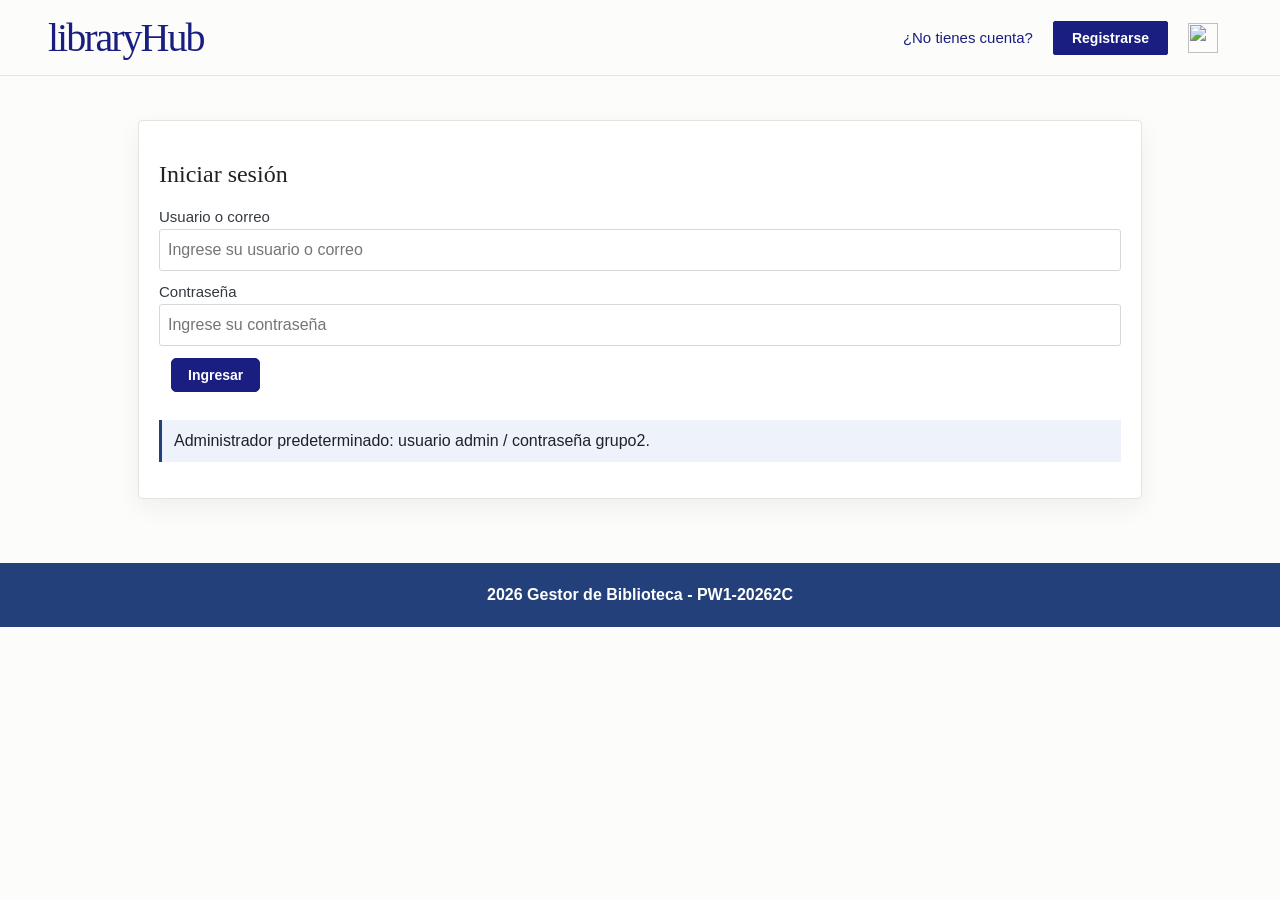
==== admin.html @ ed18c7e0 "Inclusión de JS" ====
<!DOCTYPE html>
<html lang="es">
<head>
  <meta charset="utf-8">
  <meta name="viewport" content="width=device-width, initial-scale=1">
  <title>Panel de administración - libraryHub</title>
  <link rel="stylesheet" href="css/estilos.css">
</head>
<body class="pagina-seccion">
  <header>
    <a class="logo" href="index.html">libraryHub</a>
    <div class="selector">
      <a class="activo" href="admin.html">Administrador</a><a href="catalogo.html">Usuario</a>
    </div>
    <button class="boton boton-claro boton-tema" type="button" title="Cambiar tema" aria-label="Cambiar tema">
    <img src="img/iconoTema.png" alt="">
    </button>
    <a href="index.html" data-logout>Salir</a>
  </header>

  <main>
    <h1>Panel de administración</h1>
    <p>Cargá nuevos libros y revisá el catálogo.</p>

    <section class="caja">
      <h2>Nuevo libro</h2>
      <form id="form-libro">
        <label for="titulo">Título</label>
        <input type="text" id="titulo" required>
        <label for="autor">Autor</label>
        <input type="text" id="autor" required>
        <label for="genero">Género</label>
        <select id="genero">
          <option>Novela</option>
          <option>Cuentos</option>
          <option>Ensayo</option>
          <option>Poesía</option>
        </select>
        <label for="isbn">ISBN</label>
        <input type="text" id="isbn" required>
        <label for="ejemplares">Ejemplares</label>
        <input type="number" id="ejemplares" min="1" value="1" required>
        <label for="portada">Portada</label>
        <input type="file" id="portada" accept="image/*">
        <label for="sinopsis">Sinopsis</label>
        <textarea id="sinopsis" rows="3"></textarea>
        <button class="boton" type="submit">Guardar libro</button>
      </form>
    </section>

    <h2>Libros cargados</h2>
    <section class="caja tabla">
      <table>
        <tr>
          <th>Título</th>
          <th>Autor</th>
          <th>Género</th>
          <th>Ejemplares</th>
        </tr>
        <tr>
          <td>Rayuela</td>
          <td>Julio Cortázar</td>
          <td>Novela</td>
          <td>3</td>
        </tr>
        <tr>
          <td>El Aleph</td>
          <td>Jorge L. Borges</td>
          <td>Cuentos</td>
          <td>2</td>
        </tr>
        <tr>
          <td>Ficciones</td>
          <td>Jorge L. Borges</td>
          <td>Cuentos</td>
          <td>0</td>
        </tr>
        <tr>
          <td>El túnel</td>
          <td>Ernesto Sabato</td>
          <td>Novela</td>
          <td>1</td>
        </tr>
      </table>
    </section>
  </main>
  <footer id="footer-principal">
      <div class="logo-letra">
        <a href="#inicio" class="logo">L</a>
      </div>
      <div>
        <h4>Acerca de Nosotros</h4>
        <p>LibraryHub es una plataforma de gestión de bibliotecas pensada para facilitar el acceso a los libros. Permite explorar el catálogo, guardar favoritos y solicitar préstamos de forma simple y ordenada.</p>
      </div>
      <div>
         <h4>Contactanos</h4>
         <p>Email: contacto@libraryhub.com</p>
        <p>Email: soportelibraryhub@gmail.com</p>
      </div>
      <a id="Contácto"> </a>
      <div>
         <h4>Redes Sociales</h4>
         <ul>
            <li><a href="https://www.unlam.edu.ar/"><i class="fa-brands fa-facebook"></i> Facebook</a></li>
            <li><a href="https://www.unlam.edu.ar/"><i class="fa-brands fa-instagram"></i> Instagram</a></li>
            <li><a href="https://www.unlam.edu.ar/"><i class="fa-brands fa-twitter"></i> Twitter</a></li>
         </ul>
      </div>
   </footer>
  <script src="js/funciones/estado.js" defer></script>
  <script src="js/funciones/catalogo.js" defer></script>
  <script src="js/funciones/administracion.js" defer></script>
  <script src="js/funciones/cuenta.js" defer></script>
  <script src="js/funciones/acciones.js" defer></script>
  <script src="js/app.js" defer></script>
</body>
</html>
---- css/estilos.css ----
/* 
   ESTILOS GENERALES
    */

* {
  box-sizing: border-box;
}

/*html {
  scroll-behavior: smooth;
}*/

body {
  margin: 0;
  padding: 0;
  font-family: Arial, sans-serif;
}

/* 
   NAVEGACIÓN PRINCIPAL - PORTADA
    */

.navegacion {
  position: relative;
  display: flex;
  align-items: center;
  gap: 30px;
  padding: 10px 48px;
  background-color: #fcfcfa;
}

.navegacion a {
  text-decoration: none;
  color: rgb(26, 30, 129);
  margin-left: 20px;
}

.logo {
  font-family: Georgia, serif;
  font-size: 48px;
  letter-spacing: -3px;
  margin: 0;
  transition: transform 0.5s ease;
}

.logo:hover {
  transform: scale(0.85);
  transition: transform 0.5s ease;
  font-size: 48px;
}

.nav-enlaces {
  display: flex;
  align-items: center;
  gap: 12px;
  font-size: 15px;
  transition: transform 0.3s ease;
}

.nav-nosotros:hover,
.nav-contacto:hover,
.nav-soporte:hover {
  min-width: 0;
  transform: translateY(-4px);
  transition: transform 0.3s ease;
}

.nav-acciones {
  display: flex;
  align-items: center;
  gap: 0;
  margin-left: auto;
  transition: transform 0.3s ease;
}

/* 
   BOTONES
    */

.boton {
  display: inline-block;
  padding: 8px 24px;
  border: 1px solid rgb(26, 30, 129);
  border-radius: 5px;
  background-color: rgb(26, 30, 129);
  color: white;
  font-size: 14px;
  font-weight: bold;
  text-align: center;
  text-decoration: none;
  cursor: pointer;
}

.boton-claro {
  background-color: white;
  color: rgb(26, 30, 129);
}

.boton-login:hover {
  transform: scale(0.95);
  transition: transform 0.5s ease;
  font-size: 14px;
  box-shadow: 0 6px 10px rgb(54, 44, 44);
}
.navegacion .boton-login {
  background-color: transparent;
  color: rgb(26, 30, 129);
  border: 1px solid rgb(26, 30, 129);
}

.navegacion .boton-registro {
  background-color: rgb(26, 30, 129);
  color: white;
}

.navegacion .boton-registro:hover {
  transform: scale(0.95);
  transition: transform 0.4s ease;
  font-size: 14px;
  box-shadow: 0 6px 10px rgb(54, 44, 44);
}

.boton-tema {
  margin-right: 1em;
  border: none;
  background: none;
  padding: 0;
}

.boton-tema img {
  width: 30px;
  height: 30px;
  display: block;
}

header .boton {
  margin-top: 0;
}

/* 
   PORTADA PRINCIPAL
    */

.portada-principal {
  position: relative;
  display: flex;
  align-items: center;
  min-height: 500px;
  padding: 60px 48px;
  overflow: hidden;
}

.portada-imagen {
  position: absolute;
  inset: 0;
  width: 100%;
  height: 100%;
  object-fit: cover;
  z-index: 0;
}

.portada-principal::before {
  content: "";
  position: absolute;
  inset: 0;
  background: linear-gradient(
    to right,
    rgba(10, 20, 30, 0.85),
    rgba(10, 20, 30, 0.15)
  );
  z-index: 1;
  pointer-events: none;
}

.portada-contenido {
  position: relative;
  z-index: 2;
  max-width: 600px;
  text-align: left;
}

.portada-contenido h1 {
  margin: 0 0 24px;
  color: white;
  font-family: Georgia, serif;
  font-size: clamp(44px, 6vw, 80px);
  font-weight: normal;
  line-height: 1.1;
}

.portada-contenido p {
  margin: 0 0 32px;
  color: white;
  font-family: Arial, sans-serif;
  font-size: 18px;
  line-height: 1.7;
}

.portada-acciones {
  display: flex;
  flex-wrap: wrap;
  gap: 12px;
}

.portada-acciones a {
  display: inline-block;
  padding: 15px 24px;
  background-color: white;
  color: #243e59;
  border-radius: 3px;
  font-family: Arial, sans-serif;
  font-weight: bold;
  text-decoration: none;
  transition: transform 0.5s ease;
}

.portada-acciones a:hover {
  transform: translateY(-2px);
  transition: transform 0.5s ease;
  box-shadow: 0 6px 10px rgb(0, 0, 0);
}

/* 
   PRESENTACIÓN
    */

.presentacion {
  display: grid;
  grid-template-columns: 1.2fr 1fr;
  align-items: start;
  gap: 70px;
  padding: 120px 48px;
  background-color: #fcfcfa;
  color: black;
}

.presentacion-titulo h2 {
  margin: 0;
  font-family: Georgia, serif;
  font-size: clamp(34px, 4vw, 52px);
  font-weight: normal;
  font-style: normal;
  line-height: 1.12;
  letter-spacing: -1.5px;
}

.presentacion-titulo h2 em {
  font-weight: normal;
}

.presentacion-texto {
  font-family: Arial, sans-serif;
  text-align: left;
}

.presentacion-intro {
  margin: 0;
  font-size: 20px;
  font-weight: normal;
  line-height: 1.6;
}

.presentacion-descripcion {
  margin: 0 0 14px;
  color: #65717c;
  font-size: 16px;
  font-weight: normal;
  line-height: 1.9;
}

.presentacion-enlace {
  display: inline-block;
  padding-bottom: 10px;
  border-bottom: 1px solid #243e59;
  color: #243e59;
  font-size: 14px;
  font-weight: bold;
  text-decoration: none;
  transition: transform 0.3s ease;
}

.presentacion-enlace:hover {
  transform: translateY(-6px);
  transition: transform 0.3s ease;
  text-shadow: 2px 4px 10px #747373;
}

/* 
   SECCIÓN DE LIBROS DE LA PORTADA
    */

.subtitulo-libros {
  padding: 60px 48px;
  background-color: #fcfcfa;
  color: black;
}

.subtitulo-libros h2 {
  margin: 0 0 32px;
  font-family: Georgia, serif;
  font-size: 30px;
  font-weight: normal;
}

.estante-libro {
  display: grid;
  grid-template-columns: repeat(3, minmax(0, 1fr));
  gap: 24px;
}

.libro {
  min-width: 0;
  transition: transform 0.3s ease;
}

.libro:hover {
  transform: translateY(-6px);
}

.libro img {
  display: block;
  width: 100%;
  height: 280px;
  object-fit: contain;
}

.libro p {
  margin: 0 30px 100px;
  color: #65717c;
  text-align: center;
}

/* 
   SECCIÓN DE REGISTRO
    */

.registro {
  background-color: rgb(26, 30, 129);
  padding: 50px;
  border-radius: 0;
  font-family: Georgia, serif;
  text-align: center;
}

.registro h1 {
  margin: 0;
  color: white;
  font-family: Georgia, serif;
  font-size: clamp(34px, 4vw, 52px);
  font-weight: normal;
  font-style: normal;
  line-height: 1.12;
  letter-spacing: -1.5px;
}

.registro p {
  color: white;
  font-size: 12px;
  font-family: Arial, sans-serif;
}

/* Botón de registro dentro de la sección de registro */
.registro .boton-registro {
  display: inline-block;
  background-color: white;
  color: black;
  font-family: Arial, sans-serif;
  text-decoration: none;
  padding: 4px 6px;
  border: none;
  border-radius: 3px;
  cursor: pointer;
  margin: 20px 5px;
}

.registro .boton-registro:hover {
  transform: scale(1.05);
  transition: transform 1s ease;
  font-size: 16px;
}

/* 
   BOTÓN VOLVER AL INICIO
    */

.boton-inicio {
  position: fixed;
  right: 20px;
  bottom: 24px;
  z-index: 1000;
  display: block;
  width: fit-content;
  padding: 10px;
  background-color: black;
  color: white;
  text-decoration: none;
  border-radius: 80px;
}

.boton-inicio:hover {
  background-color: #24407a;
  transform: scale(1.05);
  transition: transform 0.5s ease;
  font-size: 15px;
}

/* 
   PÁGINAS INTERNAS - HEADER
    */

body.pagina-seccion {
  min-height: 100vh;
  background-color: #fcfcfa;
  color: #202124;
}

body.pagina-seccion > header {
  display: flex;
  flex-wrap: wrap;
  align-items: center;
  gap: 12px 20px;
  min-height: 76px;
  padding: 10px 48px;
  background-color: #fcfcfa;
  border-bottom: 1px solid #e5e5e0;
}

body.pagina-seccion > header .logo {
  flex: 0 0 auto;
  margin-right: auto;
  color: rgb(26, 30, 129);
  font-family: Georgia, serif;
  font-size: 40px;
  font-weight: normal;
  letter-spacing: -2px;
  text-decoration: none;
}

body.pagina-seccion > header > a:not(.logo):not(.boton),
body.pagina-seccion > header nav a {
  color: rgb(26, 30, 129);
  font-size: 15px;
  text-decoration: none;
}

body.pagina-seccion > header > a:not(.logo):not(.boton):hover,
body.pagina-seccion > header nav a:hover {
  transform: translateY(-3px);
  transition: transform 0.3s ease;
}

body.pagina-seccion > header .selector {
  display: flex;
  align-items: center;
  gap: 8px;
}

body.pagina-seccion > header .selector a {
  padding: 8px 12px;
  border: 1px solid rgb(26, 30, 129);
  color: rgb(26, 30, 129);
  font-size: 14px;
  text-decoration: none;
}

body.pagina-seccion > header .selector a.activo {
  background-color: rgb(26, 30, 129);
  color: white;
}

/* 
   HEADER / BOTONES DE PÁGINAS INTERNAS
    */

body.pagina-seccion > header .boton,
body.pagina-seccion > header .nav-acciones .boton,
body.pagina-seccion > header > a[href="login.html"] {
  margin-top: 0;
  padding: 8px 18px;
  border: 1px solid rgb(26, 30, 129);
  border-radius: 2px;
  background-color: rgb(26, 30, 129);
  color: white;
  font-size: 14px;
  font-weight: bold;
  text-decoration: none;
}

body.pagina-seccion > header .boton-claro,
body.pagina-seccion > header > a[href="login.html"],
body.pagina-seccion > header .boton-login {
  background-color: transparent;
  color: rgb(26, 30, 129);
}

body.pagina-seccion > header .boton-tema {
  padding: 0;
  border: 0;
  background: none;
}

body.pagina-seccion > header .boton-tema img {
  display: block;
  width: 30px;
  height: 30px;
}

/* 
   CONTENIDO DE PÁGINAS INTERNAS
    */

body.pagina-seccion main {
  max-width: 1100px;
  margin: 0 auto;
  padding: 44px 48px;
}

body.pagina-seccion main > h1,
body.pagina-seccion main > h2,
body.pagina-seccion main section > h1,
body.pagina-seccion main section > h2 {
  color: #202124;
  font-family: Georgia, serif;
  font-weight: normal;
}

body.pagina-seccion main > h1 {
  font-size: clamp(32px, 4vw, 48px);
}

body.pagina-seccion main > p {
  color: #65717c;
  line-height: 1.7;
}

/* 
   CAJAS Y FORMULARIOS
    */

.caja {
  background-color: white;
  border: 1px solid #cccccc;
  border-radius: 8px;
  padding: 20px;
  margin-bottom: 20px;
}

.caja .boton {
  margin: 12px;
  padding: 8px 16px;
}

body.pagina-seccion .caja {
  border: 1px solid #e5e5e0;
  border-radius: 4px;
  background-color: white;
  box-shadow: 0 8px 24px rgba(32, 33, 36, 0.06);
}

.login {
  max-width: 400px;
  margin: 40px auto;
}

body.pagina-seccion .login {
  width: min(100% - 40px, 520px);
  max-width: 520px;
  margin: 44px auto;
  padding: 32px;
}

label {
  display: block;
  margin-top: 12px;
}

body.pagina-seccion label {
  color: #343a40;
  font-size: 15px;
}

input,
select,
textarea {
  width: 100%;
  box-sizing: border-box;
  padding: 8px;
  margin-top: 4px;
  border: 1px solid #aaaaaa;
}

body.pagina-seccion input,
body.pagina-seccion select,
body.pagina-seccion textarea {
  min-height: 42px;
  border: 1px solid #d5d7dc;
  border-radius: 3px;
  background-color: #fff;
  font: inherit;
}

/* 
   CATÁLOGO
    */

.items {
  display: flex;
  flex-wrap: wrap;
  gap: 16px;
  justify-content: center;
}

.selector-vista {
  display: flex;
  justify-content: flex-end;
  gap: 8px;
  margin: 16px 0;
}

.selector-vista .boton {
  margin: 0;
  padding: 8px 14px;
}

.catalogo-lista .items {
  flex-direction: column;
}

.catalogo-lista .tarjeta {
  display: grid;
  grid-template-columns: minmax(90px, 140px) minmax(0, 1fr);
  align-items: center;
  width: 100%;
}

.catalogo-lista .tarjeta > .portada {
  height: 100%;
  min-height: 120px;
}

.catalogo-lista .tarjeta > img.portada {
  width: 100%;
  height: 100%;
  min-height: 120px;
  object-fit: cover;
}

.catalogo-lista .tarjeta .datos > p:last-child {
  margin-bottom: 0;
}

.ayuda-credenciales {
  padding: 12px;
  border-left: 3px solid #24407a;
  background-color: #eef2fb;
}

body.oscuro .ayuda-credenciales {
  border-color: #8aa9e6;
  background-color: #252e3d;
  color: #eeeeee;
}

[hidden] {
  display: none !important;
}

.tarjeta {
  width: 220px;
  background-color: white;
  border: 1px solid #cccccc;
  border-radius: 8px;
}

.portada {
  height: 140px;
  line-height: 140px;
  text-align: center;
  font-size: 40px;
  color: white;
}

body.pagina-seccion .portada {
  border-radius: 2px;
}

.azul {
  background-color: #24407a;
}

.verde {
  background-color: #2f6b4f;
}

.violeta {
  background-color: #6b3f6e;
}

.dorado {
  background-color: #a8791f;
}

.datos {
  padding: 12px;
}

img.portada {
  width: 100%;
  height: auto;
  display: block;
}

.favorito {
  background: none;
  border: none;
  font-size: 24px;
  color: #888888;
  cursor: pointer;
}

.favorito.activo {
  color: #c2384a;
}

.estado {
  font-size: 13px;
  background-color: #dde5f5;
  padding: 2px 8px;
  border-radius: 10px;
}

/* 
   FAVORITOS Y FILAS
    */

#lista-favoritos .fila {
  display: flex;
  align-items: center;
  gap: 16px;
  padding: 12px 0;
  border-bottom: 1px solid #cccccc;
}

#lista-favoritos .fila:last-child {
  border-bottom: none;
}

#lista-favoritos .portada {
  flex: 0 0 70px;
  height: 70px;
  line-height: 70px;
  font-size: 28px;
}

#lista-favoritos .datos {
  flex: 1;
}

.fila {
  display: flex;
  flex-wrap: wrap;
  align-items: center;
  gap: 12px;
  padding: 10px 0;
  border-bottom: 1px solid #cccccc;
}

.fila .portada {
  width: 48px;
  height: 64px;
  line-height: 64px;
  font-size: 20px;
}

.fila .datos {
  flex: 1;
}

/* 
   TABLAS
    */

.tabla {
  overflow-x: auto;
}

table {
  width: 100%;
  border-collapse: collapse;
}

th,
td {
  text-align: left;
  padding: 8px;
  border-bottom: 1px solid #cccccc;
}

/* 
   FOOTER PRINCIPAL
    */

#footer-principal {
  position: relative;
  display: flex;
  flex-wrap: wrap;
  justify-content: space-around;
  align-items: center;
  gap: 20px;
  padding: 90px 20px 24px;
  background-color: #24407a;
  color: white;
}

#footer-principal div {
  width: 350px;
  padding: 0 15px;
  text-align: center;
}

#footer-principal .logo-letra {
  position: absolute;
  top: 12px;
  left: 20px;
  z-index: 1;
  width: auto;
  padding: 0;
  text-align: left;
  font-family: Georgia, serif;
}

.logo-letra:hover {
  transform: scale(1.2);
  transition: transform 0.5s ease;
  font-size: 14px;
}

.logo-letra a {
  color: inherit;
  text-decoration: none;
}

#footer-principal h4 {
  margin-bottom: 10px;
  font-family: Georgia, serif;
  font-size: 22px;
}

#footer-principal p {
  font-size: 16px;
}

#footer-principal img {
  width: 110px;
  height: 110px;
  margin-top: 10px;
  padding: 6px;
  border-radius: 6px;
  background-color: white;
}

#footer-principal ul {
  padding: 0;
  list-style: none;
}

#footer-principal ul li {
  margin: 10px 0;
}

#footer-principal ul li a {
  color: white;
  font-size: 18px;
  text-decoration: none;
}

#footer-principal ul li a:hover {
  text-decoration: underline;
}

#footer-principal ul li i {
  margin-right: 8px;
}

body.pagina-seccion #footer-principal {
  padding-top: 90px;
  background-color: #24407a;
  color: white;
}

body.pagina-seccion #footer-principal a {
  color: white;
}

/* 
   FOOTER PEQUEÑO
   */

#footer-chiquito {
  position: relative;
  display: flex;
  flex-wrap: wrap;
  justify-content: space-around;
  align-items: center;
  gap: 7px;
  padding: 2px;
  background-color: #24407a;
  color: white;
}

/* 
   MODO OSCURO
    */

body.oscuro {
  background-color: #12161d;
  color: #eeeeee;
}

.oscuro header,
.oscuro .caja,
.oscuro .tarjeta {
  background-color: #1b212b;
  border-color: #333333;
}

.oscuro input,
.oscuro select,
.oscuro textarea {
  background-color: #12161d;
  color: #eeeeee;
  border-color: #555555;
}

.oscuro a {
  color: #8aa9e6;
}

.oscuro .estado {
  background-color: #2d3644;
}

.oscuro #footer-principal {
  background-color: #1b212b;
  border-top: 1px solid #333333;
}

body.oscuro .navegacion,
body.oscuro .presentacion,
body.oscuro .subtitulo-libros,
body.oscuro.pagina-seccion > header,
body.oscuro .caja,
body.oscuro .tarjeta {
  background-color: #1b212b;
  color: #eeeeee;
  border-color: #333b48;
}

body.oscuro .presentacion-descripcion,
body.oscuro .libro p,
body.oscuro.pagina-seccion main > p {
  color: #b7c0cc;
}

body.oscuro .navegacion a,
body.oscuro.pagina-seccion > header > a:not(.logo):not(.boton),
body.oscuro.pagina-seccion > header .logo,
body.oscuro .presentacion-enlace {
  color: #a8bdf3;
}

body.oscuro.pagina-seccion main > h1,
body.oscuro.pagina-seccion main > h2,
body.oscuro.pagina-seccion main section > h1,
body.oscuro.pagina-seccion main section > h2,
body.oscuro label {
  color: #eeeeee;
}

body.oscuro.pagina-seccion > header .selector a {
  border-color: #8aa9e6;
  color: #b7c9f0;
}

body.oscuro.pagina-seccion > header .selector a.activo {
  background-color: #24407a;
  color: #ffffff;
}

body.oscuro .boton-claro,
body.oscuro.pagina-seccion > header .boton-claro {
  background-color: #1b212b;
  color: #b7c9f0;
  border-color: #7189ba;
}

body.oscuro .estado {
  color: #eeeeee;
}

body.oscuro th,
body.oscuro td,
body.oscuro .fila {
  border-color: #3a4351;
}

.solo-lector {
  position: absolute;
  width: 1px;
  height: 1px;
  padding: 0;
  margin: -1px;
  overflow: hidden;
  clip: rect(0, 0, 0, 0);
  white-space: nowrap;
  border: 0;
}

.notificacion {
  position: fixed;
  right: 20px;
  bottom: 20px;
  z-index: 1100;
  max-width: min(420px, calc(100vw - 40px));
  padding: 14px 18px;
  border-radius: 4px;
  background-color: #24407a;
  color: #ffffff;
  box-shadow: 0 6px 20px rgba(0, 0, 0, 0.2);
  opacity: 0;
  pointer-events: none;
  transform: translateY(8px);
  transition: opacity 0.2s ease, transform 0.2s ease;
}

.notificacion.visible {
  opacity: 1;
  transform: translateY(0);
}

button:disabled {
  cursor: not-allowed;
  opacity: 0.6;
}

/* 
   SECCIÓN INICIO
    */

.inicio {
  text-align: center;
  padding: 50px 20px;
}

.inicio h1 {
  font-size: 36px;
}

.inicio p {
  max-width: 600px;
  margin: 0 auto 20px;
}

.centrado {
  text-align: center;
}

/* 
   RESPONSIVE - TABLET
    */

@media (max-width: 1100px) {
  header {
    padding: 12px 5%;
  }
}

@media (max-width: 900px) {
  .presentacion {
    grid-template-columns: 1fr;
    gap: 32px;
    padding: 80px 32px;
  }

  .estante-libro {
    grid-template-columns: repeat(2, minmax(0, 1fr));
  }

  .navegacion {
    flex-wrap: wrap;
    gap: 12px;
    padding: 15px 24px;
  }
}
/**/
@media (min-width: 701px) and (max-width: 900px) {
  #footer-principal {
    justify-content: space-between;
  }
}

/* 
   RESPONSIVE - CELULAR
   */

@media (max-width: 700px) {
  header {
    flex-direction: column;
    padding: 12px 15px;
  }

  .logo,
  .acciones {
    flex: none;
  }

  .acciones {
    flex-wrap: wrap;
    justify-content: center;
  }

  body.pagina-seccion > header {
    justify-content: center;
    padding: 12px 20px;
  }

  body.pagina-seccion > header .logo {
    flex-basis: 100%;
    margin-right: 0;
    text-align: center;
    font-size: 36px;
  }

  body.pagina-seccion main {
    padding: 32px 20px;
  }

  body.pagina-seccion .login {
    width: 100%;
    margin: 24px auto;
    padding: 24px;
  }

  body.pagina-seccion #footer-principal {
    padding-top: 75px;
  }
}

@media (max-width: 600px) {
  .navegacion {
    justify-content: center;
    padding: 12px 16px;
  }

  .logo,
  .nav-enlaces,
  .nav-acciones {
    flex-basis: 100%;
    justify-content: center;
    text-align: center;
  }

  .logo {
    font-size: 36px;
  }

  .navegacion a {
    margin-left: 0;
  }

  .nav-acciones {
    margin-left: 0;
    gap: 8px;
  }

  .boton {
    padding: 10px 12px;
    font-size: 12px;
  }

  .portada-principal {
    min-height: 440px;
    padding: 48px 24px;
  }

  .portada-contenido p {
    font-size: 16px;
  }

  .portada-acciones {
    flex-direction: column;
    align-items: flex-start;
  }

  .presentacion {
    padding: 60px 24px;
    gap: 24px;
  }

  .subtitulo-libros {
    padding: 40px 24px;
  }

  .estante-libro {
    grid-template-columns: 1fr;
  }

  .registro {
    padding: 40px 24px;
  }

  #footer-principal {
    padding: 75px 16px 24px;
  }

  #footer-principal div {
    width: 100%;
    padding: 0;
  }

  .tarjeta {
    width: 100%;
  }
}
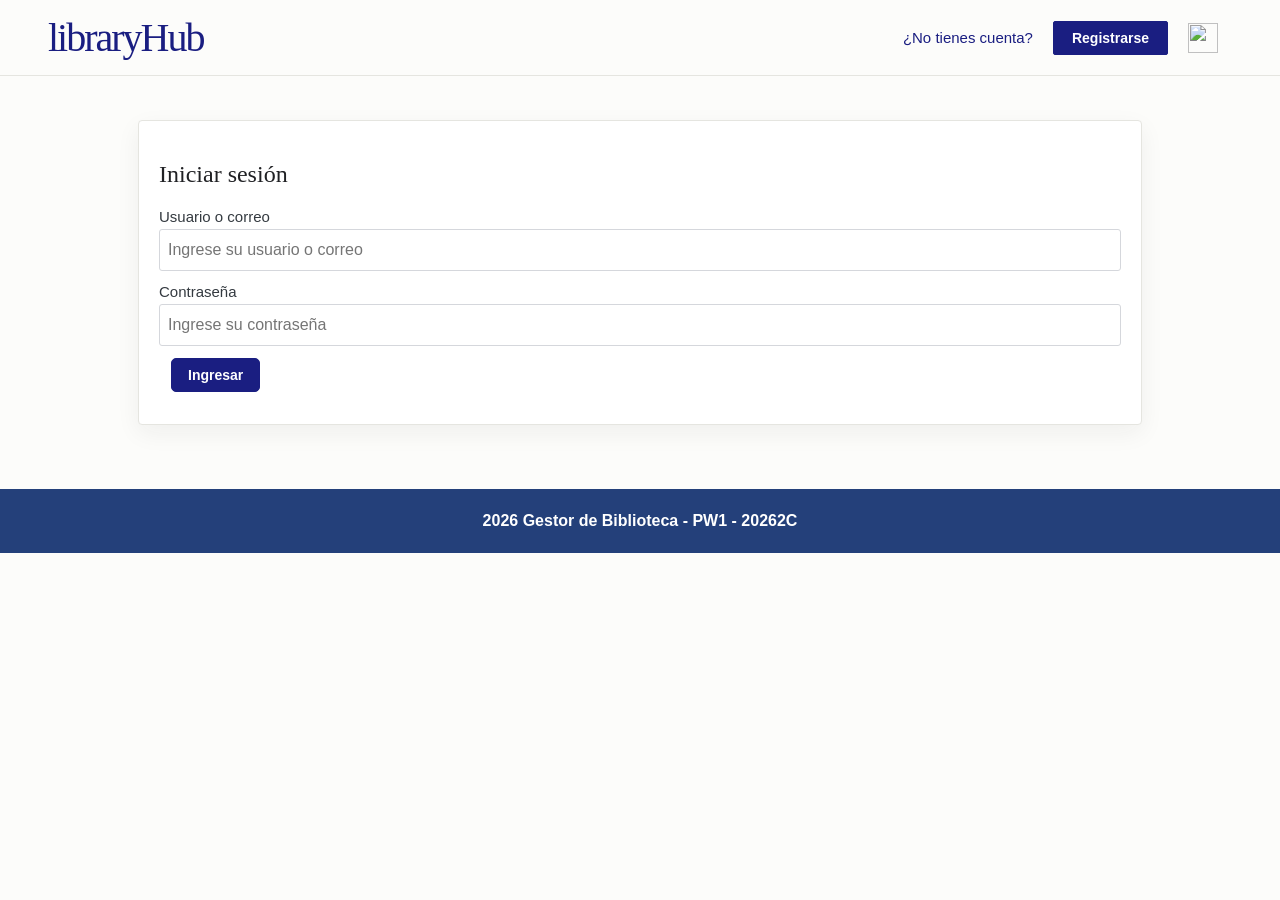
==== commit 9b2ded54: "Confi en admin" ====
--- a/admin.html
+++ b/admin.html
@@ -56,6 +56,103 @@
           <th>Autor</th>
           <th>Género</th>
           <th>Ejemplares</th>
+          <th>Acciones</th>
+        </tr>
+        <tr>
+          <td>El Hobbit</td>
+          <td>J. R. R. Tolkien</td>
+          <td>Fantasía</td>
+          <td>1</td>
+        </tr>
+        <tr>
+          <td>Harry Potter y la piedra filosofal</td>
+          <td>J. K. Rowling</td>
+          <td>Fantasía</td>
+          <td>1</td>
+        </tr>
+        <tr>
+          <td>La historia interminable</td>
+          <td>Michael Ende</td>
+          <td>Fantasía</td>
+          <td>1</td>
+        </tr>
+        <tr>
+          <td>El nombre del viento</td>
+          <td>Patrick Rothfuss</td>
+          <td>Fantasía</td>
+          <td>1</td>
+        </tr>
+        <tr>
+          <td>Asesinato en el Orient Express</td>
+          <td>Agatha Christie</td>
+          <td>Misterio</td>
+          <td>1</td>
+        </tr>
+        <tr>
+          <td>El sabueso de los Baskerville</td>
+          <td>Arthur Conan Doyle</td>
+          <td>Policial</td>
+          <td>1</td>
+        </tr>
+        <tr>
+          <td>La chica del tren</td>
+          <td>Paula Hawkins</td>
+          <td>Suspenso</td>
+          <td>1</td>
+        </tr>
+        <tr>
+          <td>Los hombres que no amaban a las mujeres</td>
+          <td>Stieg Larsson</td>
+          <td>Policial</td>
+          <td>1</td>
+        </tr>
+        <tr>
+          <td>Fahrenheit 451</td>
+          <td>Ray Bradbury</td>
+          <td>Ciencia ficción</td>
+          <td>1</td>
+        </tr>
+        <tr>
+          <td>Dune</td>
+          <td>Frank Herbert</td>
+          <td>Ciencia ficción</td>
+          <td>1</td>
+        </tr>
+        <tr>
+          <td>El fin de la eternidad</td>
+          <td>Isaac Asimov</td>
+          <td>Ciencia ficción</td>
+          <td>1</td>
+        </tr>
+        <tr>
+          <td>La máquina del tiempo</td>
+          <td>H. G. Wells</td>
+          <td>Ciencia ficción</td>
+          <td>1</td>
+        </tr>
+        <tr>
+          <td>Orgullo y prejuicio</td>
+          <td>Jane Austen</td>
+          <td>Romance</td>
+          <td>1</td>
+        </tr>
+        <tr>
+          <td>Como agua para chocolate</td>
+          <td>Laura Esquivel</td>
+          <td>Romance</td>
+          <td>1</td>
+        </tr>
+        <tr>
+          <td>Yo antes de ti</td>
+          <td>Jojo Moyes</td>
+          <td>Romance</td>
+          <td>1</td>
+        </tr>
+        <tr>
+          <td>Bajo la misma estrella</td>
+          <td>John Green</td>
+          <td>Romance</td>
+          <td>1</td>
         </tr>
         <tr>
           <td>Rayuela</td>
--- a/css/estilos.css
+++ b/css/estilos.css
@@ -206,7 +206,7 @@
   display: inline-block;
   padding: 15px 24px;
   background-color: white;
-  color: #243e59;
+  color: #1a3859;
   border-radius: 3px;
   font-family: Arial, sans-serif;
   font-weight: bold;
@@ -217,7 +217,8 @@
 .portada-acciones a:hover {
   transform: translateY(-2px);
   transition: transform 0.5s ease;
-  box-shadow: 0 6px 10px rgb(0, 0, 0);
+  box-shadow: 0 6px 10px rgb(4, 70, 101);
+  background-color: #c3c2c2;
 }
 
 /* 
@@ -620,6 +621,36 @@
 .selector-vista .boton {
   margin: 0;
   padding: 8px 14px;
+  border: 1px solid rgb(26, 30, 129);
+  transition: background-color 0.2s ease, color 0.2s ease, transform 0.2s ease;
+}
+
+.selector-vista .boton[aria-pressed="true"] {
+  background-color: rgb(26, 30, 129);
+  color: #ffffff;
+  box-shadow: 0 2px 6px rgba(26, 30, 129, 0.3);
+}
+
+.selector-vista .boton[aria-pressed="false"] {
+  background-color: #ffffff;
+  color: rgb(26, 30, 129);
+}
+
+.selector-vista .boton:hover {
+  transform: translateY(-1px);
+}
+
+body.oscuro .selector-vista .boton[aria-pressed="true"] {
+  background-color: #365a9c;
+  border-color: #8aa9e6;
+  color: #ffffff;
+  box-shadow: 0 2px 8px rgba(0, 0, 0, 0.35);
+}
+
+body.oscuro .selector-vista .boton[aria-pressed="false"] {
+  background-color: #1b212b;
+  border-color: #7189ba;
+  color: #b7c9f0;
 }
 
 .catalogo-lista .items {
@@ -794,6 +825,21 @@
   text-align: left;
   padding: 8px;
   border-bottom: 1px solid #cccccc;
+}
+
+.acciones-inventario {
+  white-space: nowrap;
+}
+
+.boton-cantidad {
+  min-width: 36px;
+  margin: 0 3px;
+  padding: 5px 10px;
+}
+
+.boton-cantidad:disabled {
+  cursor: not-allowed;
+  opacity: 0.5;
 }
 
 /* 
@@ -994,8 +1040,47 @@
   border-color: #7189ba;
 }
 
+body.oscuro .portada-acciones a {
+  background-color: #1a3859;
+  color: #ffffff;
+  border-color: #000000;
+}
+
+body.oscuro .portada-acciones a:hover {
+  background-color: #092f57;
+  color: #ffffff;
+}
+
+body.oscuro .navegacion .boton-login:hover,
+body.oscuro .navegacion .boton-registro:hover {
+  box-shadow: 0 4px 8px rgb(126, 125, 125);
+}
+
 body.oscuro .estado {
   color: #eeeeee;
+}
+
+body.oscuro.pagina-seccion input,
+body.oscuro.pagina-seccion select,
+body.oscuro.pagina-seccion textarea {
+  background-color: #12161d;
+  color: #f5f7fa;
+  border-color: #718096;
+  caret-color: #ffffff;
+}
+
+body.oscuro.pagina-seccion input::placeholder,
+body.oscuro.pagina-seccion textarea::placeholder {
+  color: #b7c0cc;
+  opacity: 1;
+}
+
+body.oscuro.pagina-seccion input:-webkit-autofill,
+body.oscuro.pagina-seccion input:-webkit-autofill:hover,
+body.oscuro.pagina-seccion input:-webkit-autofill:focus {
+  -webkit-text-fill-color: #f5f7fa;
+  box-shadow: 0 0 0 1000px #12161d inset;
+  caret-color: #ffffff;
 }
 
 body.oscuro th,
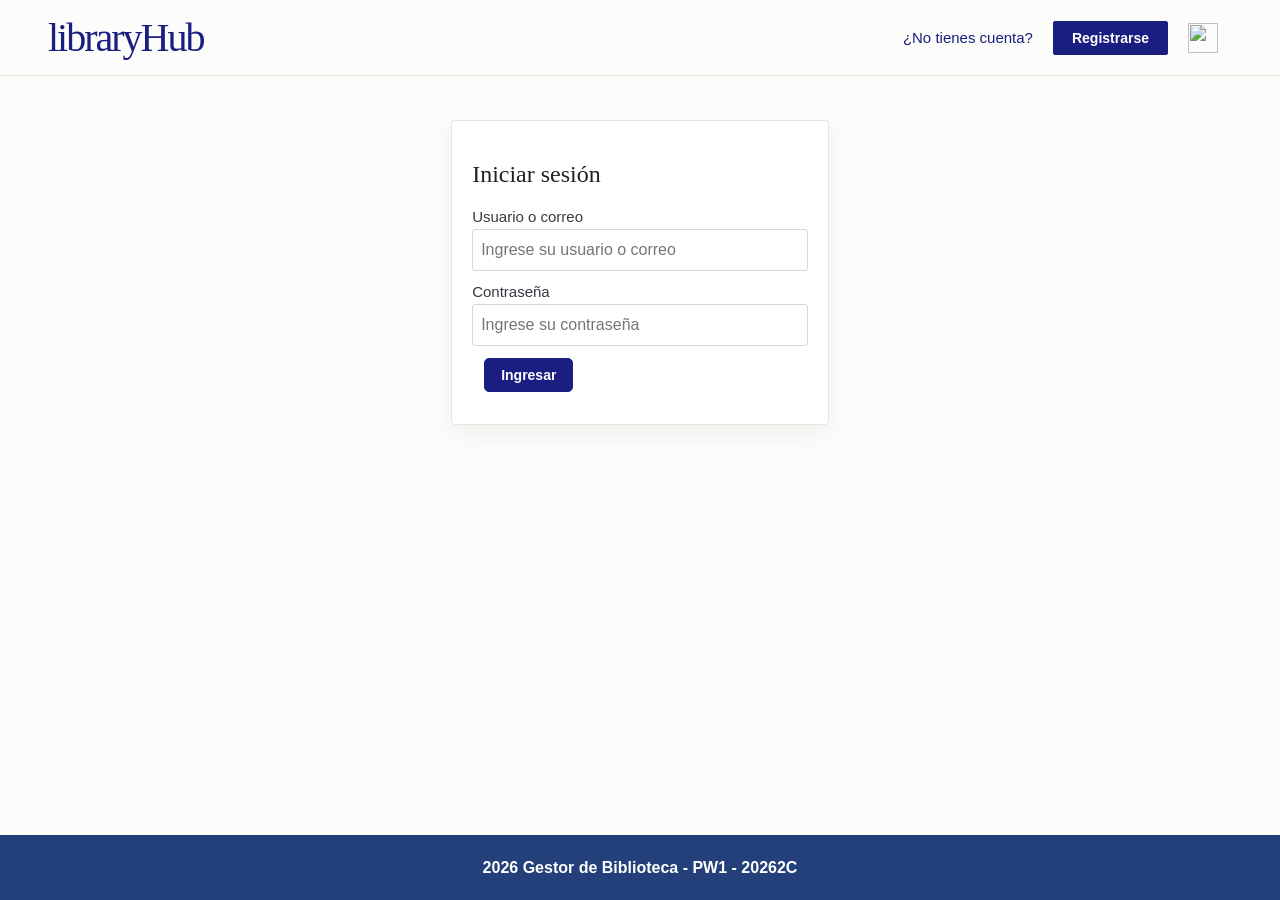
==== commit bf3dd8fa: "Finalizacion de compra y correcion de detalles" ====
--- a/admin.html
+++ b/admin.html
@@ -8,9 +8,9 @@
 </head>
 <body class="pagina-seccion">
   <header>
-    <a class="logo" href="index.html">libraryHub</a>
-    <div class="selector">
-      <a class="activo" href="admin.html">Administrador</a><a href="catalogo.html">Usuario</a>
+    <a class="logo" href="admin.html">libraryHub</a>
+    <div class="selector" hidden>
+      <a class="activo" href="admin.html" aria-current="page">Administrador</a><a href="catalogo.html">Área de usuario</a>
     </div>
     <button class="boton boton-claro boton-tema" type="button" title="Cambiar tema" aria-label="Cambiar tema">
     <img src="img/iconoTema.png" alt="">
@@ -41,7 +41,11 @@
         <label for="ejemplares">Ejemplares</label>
         <input type="number" id="ejemplares" min="1" value="1" required>
         <label for="portada">Portada</label>
-        <input type="file" id="portada" accept="image/*">
+        <div class="selector-archivo">
+          <input class="solo-lector" type="file" id="portada" accept="image/*" aria-describedby="nombre-portada">
+          <label class="boton boton-claro" for="portada">Seleccionar archivo</label>
+          <span id="nombre-portada" aria-live="polite">No se seleccionó ningún archivo</span>
+        </div>
         <label for="sinopsis">Sinopsis</label>
         <textarea id="sinopsis" rows="3"></textarea>
         <button class="boton" type="submit">Guardar libro</button>
@@ -56,37 +60,36 @@
           <th>Autor</th>
           <th>Género</th>
           <th>Ejemplares</th>
-          <th>Acciones</th>
         </tr>
         <tr>
           <td>El Hobbit</td>
           <td>J. R. R. Tolkien</td>
           <td>Fantasía</td>
-          <td>1</td>
+          <td>2</td>
         </tr>
         <tr>
           <td>Harry Potter y la piedra filosofal</td>
           <td>J. K. Rowling</td>
           <td>Fantasía</td>
-          <td>1</td>
+          <td>3</td>
         </tr>
         <tr>
           <td>La historia interminable</td>
           <td>Michael Ende</td>
           <td>Fantasía</td>
-          <td>1</td>
+          <td>4</td>
         </tr>
         <tr>
           <td>El nombre del viento</td>
           <td>Patrick Rothfuss</td>
           <td>Fantasía</td>
-          <td>1</td>
+          <td>5</td>
         </tr>
         <tr>
           <td>Asesinato en el Orient Express</td>
           <td>Agatha Christie</td>
           <td>Misterio</td>
-          <td>1</td>
+          <td>2</td>
         </tr>
         <tr>
           <td>El sabueso de los Baskerville</td>
@@ -98,73 +101,73 @@
           <td>La chica del tren</td>
           <td>Paula Hawkins</td>
           <td>Suspenso</td>
-          <td>1</td>
+          <td>3</td>
         </tr>
         <tr>
           <td>Los hombres que no amaban a las mujeres</td>
           <td>Stieg Larsson</td>
           <td>Policial</td>
-          <td>1</td>
+          <td>4</td>
         </tr>
         <tr>
           <td>Fahrenheit 451</td>
           <td>Ray Bradbury</td>
           <td>Ciencia ficción</td>
-          <td>1</td>
+          <td>5</td>
         </tr>
         <tr>
           <td>Dune</td>
           <td>Frank Herbert</td>
           <td>Ciencia ficción</td>
-          <td>1</td>
+          <td>2</td>
         </tr>
         <tr>
           <td>El fin de la eternidad</td>
           <td>Isaac Asimov</td>
           <td>Ciencia ficción</td>
-          <td>1</td>
+          <td>3</td>
         </tr>
         <tr>
           <td>La máquina del tiempo</td>
           <td>H. G. Wells</td>
           <td>Ciencia ficción</td>
-          <td>1</td>
+          <td>4</td>
         </tr>
         <tr>
           <td>Orgullo y prejuicio</td>
           <td>Jane Austen</td>
           <td>Romance</td>
-          <td>1</td>
+          <td>5</td>
         </tr>
         <tr>
           <td>Como agua para chocolate</td>
           <td>Laura Esquivel</td>
           <td>Romance</td>
-          <td>1</td>
+          <td>2</td>
         </tr>
         <tr>
           <td>Yo antes de ti</td>
           <td>Jojo Moyes</td>
           <td>Romance</td>
-          <td>1</td>
+          <td>3</td>
         </tr>
         <tr>
           <td>Bajo la misma estrella</td>
           <td>John Green</td>
           <td>Romance</td>
-          <td>1</td>
+          <td>4</td>
         </tr>
         <tr>
           <td>Rayuela</td>
           <td>Julio Cortázar</td>
           <td>Novela</td>
-          <td>3</td>
+          <td>1</td>
         </tr>
         <tr>
           <td>El Aleph</td>
           <td>Jorge L. Borges</td>
           <td>Cuentos</td>
-          <td>2</td>
+          <td>5</td>
         </tr>
         <tr>
           <td>Ficciones</td>
--- a/css/estilos.css
+++ b/css/estilos.css
@@ -331,6 +331,216 @@
   text-align: center;
 }
 
+/*
+   CARRUSEL DE LIBROS DE LA PORTADA
+    */
+
+.carrusel {
+  padding: 60px 48px;
+  background-color: #fcfcfa;
+  color: black;
+}
+
+.carrusel h2 {
+  margin: 0 0 32px;
+  font-family: Georgia, serif;
+  font-size: 30px;
+  font-weight: normal;
+}
+
+.carrusel-contenedor {
+  display: flex;
+  align-items: center;
+  gap: 16px;
+  max-width: 1000px;
+  margin: 0 auto;
+}
+
+/* La ventana recorta los libros que quedan a los costados */
+.carrusel-ventana {
+  flex: 1;
+  min-width: 0;
+  overflow: hidden;
+  padding: 12px 0 28px;
+}
+
+/* Todos los libros ocupan el mismo lugar (el del libro principal)
+   y cada clase los corre hacia un costado */
+.carrusel-diapositivas {
+  display: grid;
+  width: 64%;
+  margin: 0 auto;
+}
+
+.carrusel-diapositiva {
+  grid-area: 1 / 1;
+  display: flex;
+  align-items: center;
+  gap: 40px;
+  opacity: 0;
+  pointer-events: none;
+  transition: transform 0.6s ease, opacity 0.6s ease;
+}
+
+/* Libro principal, en el centro */
+.carrusel-diapositiva.activo {
+  z-index: 1;
+  opacity: 1;
+  pointer-events: auto;
+}
+
+/* Libro siguiente: queda a la derecha y se ve solo un pedazo de la portada */
+.carrusel-diapositiva.siguiente {
+  opacity: 0.4;
+  transform: translateX(calc(100% + 24px));
+}
+
+/* Libro anterior: se corre a la izquierda lo justo para que asome el final de la portada */
+.carrusel-diapositiva.anterior {
+  opacity: 0.4;
+  transform: translateX(-234px);
+}
+
+.carrusel-diapositiva.oculto-derecha {
+  transform: translateX(calc(200% + 48px));
+}
+
+.carrusel-diapositiva.oculto-izquierda {
+  transform: translateX(calc(-100% - 234px));
+}
+
+/* Cuando un libro salta de un costado al otro no se anima el movimiento */
+.carrusel-diapositiva.sin-transicion {
+  transition: opacity 0.6s ease;
+}
+
+/* En los libros de los costados solo se ve la portada */
+.carrusel-datos {
+  transition: opacity 0.3s ease;
+}
+
+.carrusel-diapositiva:not(.activo) .carrusel-datos {
+  opacity: 0;
+}
+
+.carrusel-diapositiva > a {
+  flex-shrink: 0;
+}
+
+.carrusel-diapositiva img {
+  display: block;
+  width: 210px;
+  height: 320px;
+  object-fit: cover;
+  border-radius: 4px;
+  box-shadow: 0 10px 24px rgba(0, 0, 0, 0.25);
+}
+
+.carrusel-datos h3 {
+  margin: 0 0 8px;
+  font-family: Georgia, serif;
+  font-size: 28px;
+  font-weight: normal;
+}
+
+.carrusel-datos p {
+  margin: 0 0 12px;
+  line-height: 1.5;
+}
+
+.carrusel-autor {
+  color: #65717c;
+  font-style: italic;
+}
+
+.carrusel-flecha {
+  flex-shrink: 0;
+  width: 44px;
+  height: 44px;
+  border: 1px solid rgb(26, 30, 129);
+  border-radius: 50%;
+  background-color: white;
+  color: rgb(26, 30, 129);
+  font-size: 18px;
+  cursor: pointer;
+}
+
+.carrusel-flecha:hover {
+  background-color: rgb(26, 30, 129);
+  color: white;
+}
+
+.carrusel-controles {
+  display: flex;
+  justify-content: center;
+  align-items: center;
+  gap: 24px;
+  margin-top: 32px;
+}
+
+.carrusel-puntos {
+  display: flex;
+  gap: 10px;
+}
+
+.carrusel-punto {
+  width: 12px;
+  height: 12px;
+  padding: 0;
+  border: 1px solid rgb(26, 30, 129);
+  border-radius: 50%;
+  background-color: transparent;
+  cursor: pointer;
+}
+
+.carrusel-punto.activo {
+  background-color: rgb(26, 30, 129);
+}
+
+.carrusel-pausa {
+  padding: 6px 16px;
+  border: 1px solid rgb(26, 30, 129);
+  border-radius: 5px;
+  background-color: white;
+  color: rgb(26, 30, 129);
+  cursor: pointer;
+}
+
+.carrusel-pausa.pausado {
+  background-color: rgb(26, 30, 129);
+  color: white;
+}
+
+/* En pantallas medianas y chicas el texto va debajo de la portada */
+@media (max-width: 900px) {
+  .carrusel-diapositivas {
+    width: 60%;
+  }
+
+  .carrusel-diapositiva {
+    flex-direction: column;
+    gap: 20px;
+    text-align: center;
+  }
+
+  /* Acá la portada está centrada, así que se corre medio libro más media portada */
+  .carrusel-diapositiva.siguiente {
+    transform: translateX(calc(50% + 105px + 16px));
+  }
+
+  .carrusel-diapositiva.anterior {
+    transform: translateX(calc(-50% - 105px - 16px));
+  }
+
+  .carrusel-diapositiva.oculto-derecha {
+    transform: translateX(calc(150% + 105px + 32px));
+  }
+
+  .carrusel-diapositiva.oculto-izquierda {
+    transform: translateX(calc(-150% - 105px - 32px));
+  }
+}
+
 /* 
    SECCIÓN DE REGISTRO
     */
@@ -410,6 +620,8 @@
     */
 
 body.pagina-seccion {
+  display: flex;
+  flex-direction: column;
   min-height: 100vh;
   background-color: #fcfcfa;
   color: #202124;
@@ -454,6 +666,10 @@
   display: flex;
   align-items: center;
   gap: 8px;
+}
+
+body.pagina-seccion > header .selector[hidden] {
+  display: none;
 }
 
 body.pagina-seccion > header .selector a {
@@ -511,6 +727,7 @@
     */
 
 body.pagina-seccion main {
+  flex: 1 0 auto;
   max-width: 1100px;
   margin: 0 auto;
   padding: 44px 48px;
@@ -703,6 +920,10 @@
   border-radius: 8px;
 }
 
+.tarjeta .boton {
+  border-radius: 10px;
+}
+
 .portada {
   height: 140px;
   line-height: 140px;
@@ -735,6 +956,46 @@
   padding: 12px;
 }
 
+/* VISTA DE TARJETAS DEL CATÁLOGO
+   Las tarjetas de una misma fila comparten las mismas filas de la grilla
+   (portada, título, autor, disponible, sinopsis y botones), así cada parte
+   queda a la misma altura aunque un título ocupe más líneas que otro. */
+#catalogo:not(.catalogo-lista) .items {
+  display: grid;
+  grid-template-columns: repeat(auto-fit, 220px);
+  justify-content: center;
+  column-gap: 16px;
+  row-gap: 0;
+}
+
+#catalogo:not(.catalogo-lista) .tarjeta {
+  display: grid;
+  grid-row: span 6;
+  grid-template-rows: subgrid;
+  margin-bottom: 16px;
+}
+
+#catalogo:not(.catalogo-lista) .datos {
+  display: grid;
+  grid-row: span 5;
+  grid-template-rows: subgrid;
+}
+
+#catalogo:not(.catalogo-lista) .datos > p {
+  margin-top: 0;
+}
+
+#catalogo:not(.catalogo-lista) .estado {
+  justify-self: start;
+  align-self: start;
+  margin-bottom: 16px;
+}
+
+/* El corazón y "Añadir al carrito" van siempre en la última fila */
+#catalogo:not(.catalogo-lista) .datos > p:last-child {
+  grid-row: 5;
+}
+
 img.portada {
   width: 100%;
   height: auto;
@@ -825,21 +1086,6 @@
   text-align: left;
   padding: 8px;
   border-bottom: 1px solid #cccccc;
-}
-
-.acciones-inventario {
-  white-space: nowrap;
-}
-
-.boton-cantidad {
-  min-width: 36px;
-  margin: 0 3px;
-  padding: 5px 10px;
-}
-
-.boton-cantidad:disabled {
-  cursor: not-allowed;
-  opacity: 0.5;
 }
 
 /* 
@@ -1002,6 +1248,29 @@
   border-color: #333b48;
 }
 
+body.oscuro .carrusel {
+  background-color: #1b212b;
+  color: #eeeeee;
+}
+
+body.oscuro .carrusel-flecha,
+body.oscuro .carrusel-pausa {
+  background-color: #1b212b;
+  color: #b7c9f0;
+  border-color: #7189ba;
+}
+
+body.oscuro .carrusel-punto {
+  border-color: #7189ba;
+}
+
+body.oscuro .carrusel-punto.activo,
+body.oscuro .carrusel-pausa.pausado {
+  background-color: #7189ba;
+  color: #12161d;
+}
+
+body.oscuro .carrusel-autor,
 body.oscuro .presentacion-descripcion,
 body.oscuro .libro p,
 body.oscuro.pagina-seccion main > p {
@@ -1099,6 +1368,37 @@
   clip: rect(0, 0, 0, 0);
   white-space: nowrap;
   border: 0;
+}
+
+.selector-archivo {
+  display: flex;
+  align-items: center;
+  gap: 12px;
+  margin-top: 4px;
+}
+
+.selector-archivo .boton {
+  flex: 0 0 auto;
+  margin: 0;
+}
+
+.selector-archivo .solo-lector:focus-visible + .boton {
+  outline: 2px solid #24407a;
+  outline-offset: 3px;
+}
+
+.selector-archivo span {
+  overflow-wrap: anywhere;
+}
+
+.mensaje-validacion {
+  margin: 6px 0 0;
+  color: #b42318;
+  font-size: 14px;
+}
+
+body.oscuro .mensaje-validacion {
+  color: #ff8a80;
 }
 
 .notificacion {
@@ -1290,6 +1590,36 @@
     grid-template-columns: 1fr;
   }
 
+  .carrusel {
+    padding: 40px 16px;
+  }
+
+  .carrusel-contenedor {
+    gap: 4px;
+  }
+
+  .carrusel-diapositivas {
+    width: 60%;
+  }
+
+  .carrusel-diapositiva img {
+    width: 140px;
+    height: 215px;
+  }
+
+  .carrusel-diapositiva.siguiente {
+    transform: translateX(calc(50% + 70px + 10px));
+  }
+
+  .carrusel-diapositiva.anterior {
+    transform: translateX(calc(-50% - 70px - 10px));
+  }
+
+  .carrusel-flecha {
+    width: 32px;
+    height: 32px;
+  }
+
   .registro {
     padding: 40px 24px;
   }
@@ -1306,4 +1636,8 @@
   .tarjeta {
     width: 100%;
   }
-}
+
+  #catalogo:not(.catalogo-lista) .items {
+    grid-template-columns: 1fr;
+  }
+}
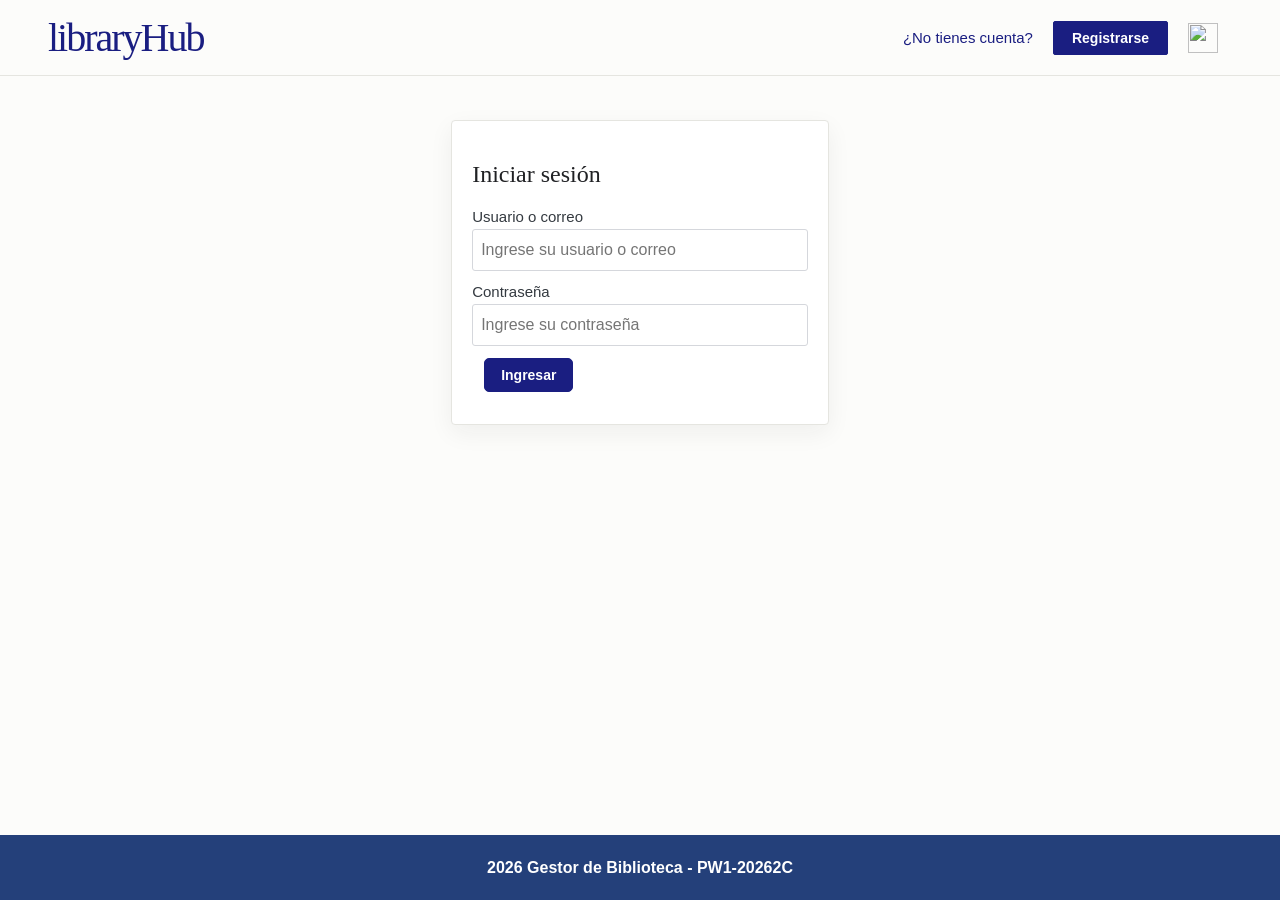
==== commit 2e32f5cf: "Merge branch 'main' into Bauty" ====
--- a/admin.html
+++ b/admin.html
@@ -60,6 +60,103 @@
           <th>Autor</th>
           <th>Género</th>
           <th>Ejemplares</th>
+          <th>Acciones</th>
+        </tr>
+        <tr>
+          <td>El Hobbit</td>
+          <td>J. R. R. Tolkien</td>
+          <td>Fantasía</td>
+          <td>1</td>
+        </tr>
+        <tr>
+          <td>Harry Potter y la piedra filosofal</td>
+          <td>J. K. Rowling</td>
+          <td>Fantasía</td>
+          <td>1</td>
+        </tr>
+        <tr>
+          <td>La historia interminable</td>
+          <td>Michael Ende</td>
+          <td>Fantasía</td>
+          <td>1</td>
+        </tr>
+        <tr>
+          <td>El nombre del viento</td>
+          <td>Patrick Rothfuss</td>
+          <td>Fantasía</td>
+          <td>1</td>
+        </tr>
+        <tr>
+          <td>Asesinato en el Orient Express</td>
+          <td>Agatha Christie</td>
+          <td>Misterio</td>
+          <td>1</td>
+        </tr>
+        <tr>
+          <td>El sabueso de los Baskerville</td>
+          <td>Arthur Conan Doyle</td>
+          <td>Policial</td>
+          <td>1</td>
+        </tr>
+        <tr>
+          <td>La chica del tren</td>
+          <td>Paula Hawkins</td>
+          <td>Suspenso</td>
+          <td>1</td>
+        </tr>
+        <tr>
+          <td>Los hombres que no amaban a las mujeres</td>
+          <td>Stieg Larsson</td>
+          <td>Policial</td>
+          <td>1</td>
+        </tr>
+        <tr>
+          <td>Fahrenheit 451</td>
+          <td>Ray Bradbury</td>
+          <td>Ciencia ficción</td>
+          <td>1</td>
+        </tr>
+        <tr>
+          <td>Dune</td>
+          <td>Frank Herbert</td>
+          <td>Ciencia ficción</td>
+          <td>1</td>
+        </tr>
+        <tr>
+          <td>El fin de la eternidad</td>
+          <td>Isaac Asimov</td>
+          <td>Ciencia ficción</td>
+          <td>1</td>
+        </tr>
+        <tr>
+          <td>La máquina del tiempo</td>
+          <td>H. G. Wells</td>
+          <td>Ciencia ficción</td>
+          <td>1</td>
+        </tr>
+        <tr>
+          <td>Orgullo y prejuicio</td>
+          <td>Jane Austen</td>
+          <td>Romance</td>
+          <td>1</td>
+        </tr>
+        <tr>
+          <td>Como agua para chocolate</td>
+          <td>Laura Esquivel</td>
+          <td>Romance</td>
+          <td>1</td>
+        </tr>
+        <tr>
+          <td>Yo antes de ti</td>
+          <td>Jojo Moyes</td>
+          <td>Romance</td>
+          <td>1</td>
+        </tr>
+        <tr>
+          <td>Bajo la misma estrella</td>
+          <td>John Green</td>
+          <td>Romance</td>
+          <td>1</td>
         </tr>
         <tr>
           <td>El Hobbit</td>
--- a/css/estilos.css
+++ b/css/estilos.css
@@ -1086,6 +1086,21 @@
   text-align: left;
   padding: 8px;
   border-bottom: 1px solid #cccccc;
+}
+
+.acciones-inventario {
+  white-space: nowrap;
+}
+
+.boton-cantidad {
+  min-width: 36px;
+  margin: 0 3px;
+  padding: 5px 10px;
+}
+
+.boton-cantidad:disabled {
+  cursor: not-allowed;
+  opacity: 0.5;
 }
 
 /* 
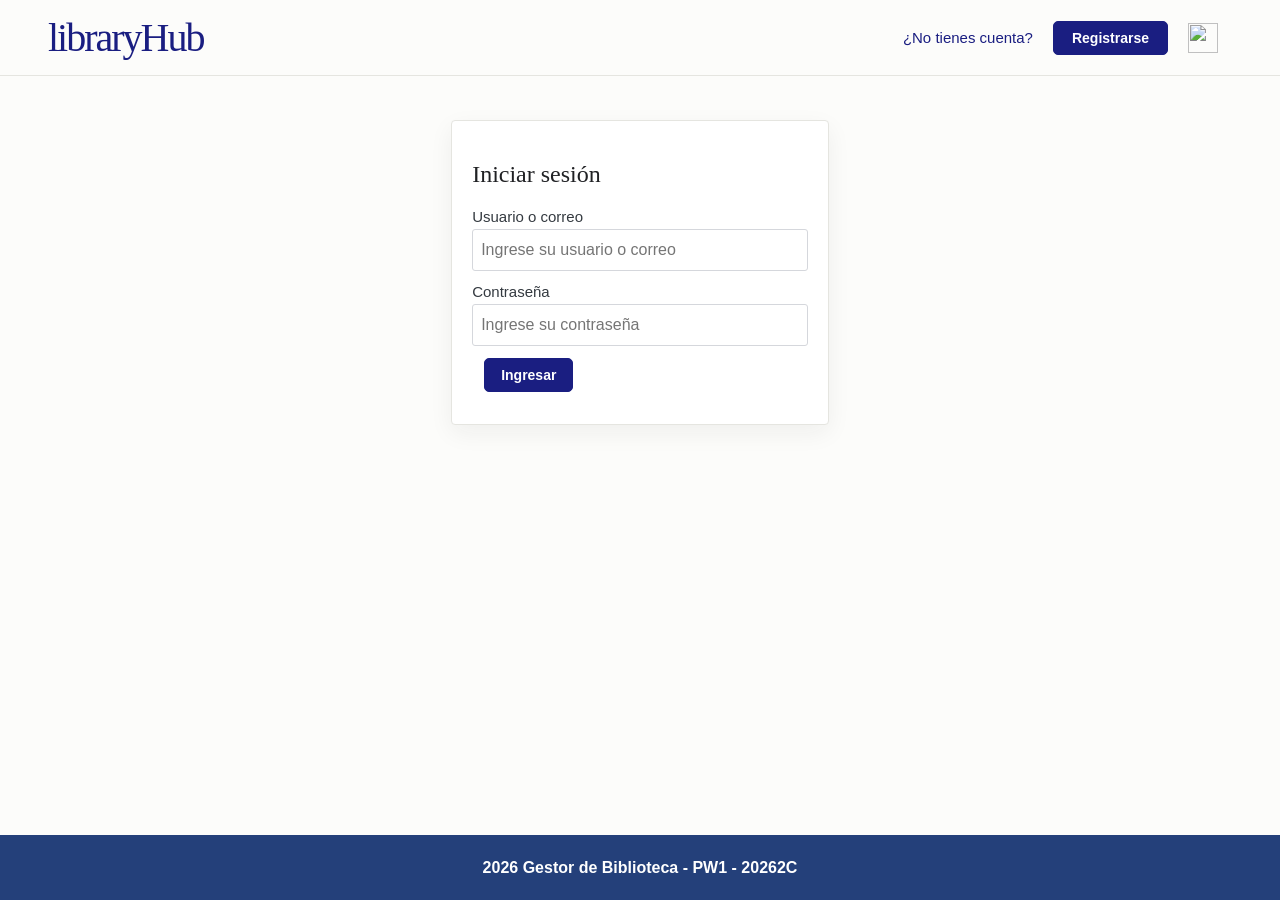
==== commit eae3f41d: "Ultima subida" ====
--- a/admin.html
+++ b/admin.html
@@ -66,102 +66,6 @@
           <td>El Hobbit</td>
           <td>J. R. R. Tolkien</td>
           <td>Fantasía</td>
-          <td>1</td>
-        </tr>
-        <tr>
-          <td>Harry Potter y la piedra filosofal</td>
-          <td>J. K. Rowling</td>
-          <td>Fantasía</td>
-          <td>1</td>
-        </tr>
-        <tr>
-          <td>La historia interminable</td>
-          <td>Michael Ende</td>
-          <td>Fantasía</td>
-          <td>1</td>
-        </tr>
-        <tr>
-          <td>El nombre del viento</td>
-          <td>Patrick Rothfuss</td>
-          <td>Fantasía</td>
-          <td>1</td>
-        </tr>
-        <tr>
-          <td>Asesinato en el Orient Express</td>
-          <td>Agatha Christie</td>
-          <td>Misterio</td>
-          <td>1</td>
-        </tr>
-        <tr>
-          <td>El sabueso de los Baskerville</td>
-          <td>Arthur Conan Doyle</td>
-          <td>Policial</td>
-          <td>1</td>
-        </tr>
-        <tr>
-          <td>La chica del tren</td>
-          <td>Paula Hawkins</td>
-          <td>Suspenso</td>
-          <td>1</td>
-        </tr>
-        <tr>
-          <td>Los hombres que no amaban a las mujeres</td>
-          <td>Stieg Larsson</td>
-          <td>Policial</td>
-          <td>1</td>
-        </tr>
-        <tr>
-          <td>Fahrenheit 451</td>
-          <td>Ray Bradbury</td>
-          <td>Ciencia ficción</td>
-          <td>1</td>
-        </tr>
-        <tr>
-          <td>Dune</td>
-          <td>Frank Herbert</td>
-          <td>Ciencia ficción</td>
-          <td>1</td>
-        </tr>
-        <tr>
-          <td>El fin de la eternidad</td>
-          <td>Isaac Asimov</td>
-          <td>Ciencia ficción</td>
-          <td>1</td>
-        </tr>
-        <tr>
-          <td>La máquina del tiempo</td>
-          <td>H. G. Wells</td>
-          <td>Ciencia ficción</td>
-          <td>1</td>
-        </tr>
-        <tr>
-          <td>Orgullo y prejuicio</td>
-          <td>Jane Austen</td>
-          <td>Romance</td>
-          <td>1</td>
-        </tr>
-        <tr>
-          <td>Como agua para chocolate</td>
-          <td>Laura Esquivel</td>
-          <td>Romance</td>
-          <td>1</td>
-        </tr>
-        <tr>
-          <td>Yo antes de ti</td>
-          <td>Jojo Moyes</td>
-          <td>Romance</td>
-          <td>1</td>
-        </tr>
-        <tr>
-          <td>Bajo la misma estrella</td>
-          <td>John Green</td>
-          <td>Romance</td>
-          <td>1</td>
-        </tr>
-        <tr>
-          <td>El Hobbit</td>
-          <td>J. R. R. Tolkien</td>
-          <td>Fantasía</td>
           <td>2</td>
         </tr>
         <tr>
--- a/css/estilos.css
+++ b/css/estilos.css
@@ -710,6 +710,10 @@
   color: rgb(26, 30, 129);
 }
 
+body.pagina-seccion > header > a.boton-enlace-auth {
+  border-radius: 5px;
+}
+
 body.pagina-seccion > header .boton-tema {
   padding: 0;
   border: 0;
@@ -773,6 +777,115 @@
   border-radius: 4px;
   background-color: white;
   box-shadow: 0 8px 24px rgba(32, 33, 36, 0.06);
+}
+
+#checkout-resumen {
+  border-top: 4px solid #1a1e81;
+}
+
+#checkout-resumen h2 {
+  margin-top: 0;
+  padding-bottom: 12px;
+  border-bottom: 1px solid #e5e5e0;
+}
+
+#checkout-libros {
+  margin: 0;
+  padding: 0;
+  list-style: none;
+}
+
+#checkout-libros li {
+  padding: 12px 8px;
+  border-bottom: 1px solid #e5e5e0;
+  line-height: 1.5;
+}
+
+#checkout-cantidad {
+  margin: 16px 0 8px;
+  color: #65717c;
+  text-align: right;
+}
+
+#checkout-total {
+  margin: 0;
+  padding: 14px 16px;
+  border-radius: 4px;
+  background-color: #edf2fb;
+  color: #1a1e81;
+  font-size: 1.2rem;
+  font-weight: 700;
+  text-align: right;
+}
+
+body.oscuro #checkout-resumen h2,
+body.oscuro #checkout-libros li {
+  border-color: #333b48;
+}
+
+body.oscuro #checkout-total {
+  background-color: #232e40;
+  color: #b7c9f0;
+}
+
+#checkout-datos {
+  border-top: 4px solid #1a1e81;
+}
+
+#checkout-datos h2 {
+  margin-top: 0;
+  padding-bottom: 12px;
+  border-bottom: 1px solid #e5e5e0;
+}
+
+#checkout-datos > p {
+  line-height: 1.6;
+}
+
+#form-finalizar-compra {
+  max-width: 760px;
+}
+
+#form-finalizar-compra label {
+  margin: 18px 0 6px;
+  font-weight: 600;
+}
+
+#form-finalizar-compra input,
+#form-finalizar-compra select,
+#form-finalizar-compra textarea {
+  border-radius: 4px;
+}
+
+#form-finalizar-compra input:focus,
+#form-finalizar-compra select:focus,
+#form-finalizar-compra textarea:focus {
+  border-color: #1a1e81;
+  outline: 2px solid rgba(26, 30, 129, 0.15);
+}
+
+#form-finalizar-compra fieldset {
+  margin: 20px 0;
+  padding: 16px;
+  border: 1px solid #e5e5e0;
+  border-radius: 4px;
+}
+
+#form-finalizar-compra legend {
+  padding: 0 6px;
+  font-weight: 600;
+}
+
+body.oscuro #checkout-datos h2 {
+  border-color: #333b48;
+}
+
+body.oscuro #checkout-datos label {
+  color: #eeeeee;
+}
+
+body.oscuro #form-finalizar-compra fieldset {
+  border-color: #333b48;
 }
 
 .login {
@@ -914,6 +1027,8 @@
 }
 
 .tarjeta {
+  display: flex;
+  flex-direction: column;
   width: 220px;
   background-color: white;
   border: 1px solid #cccccc;
@@ -956,50 +1071,37 @@
   padding: 12px;
 }
 
-/* VISTA DE TARJETAS DEL CATÁLOGO
-   Las tarjetas de una misma fila comparten las mismas filas de la grilla
-   (portada, título, autor, disponible, sinopsis y botones), así cada parte
-   queda a la misma altura aunque un título ocupe más líneas que otro. */
-#catalogo:not(.catalogo-lista) .items {
-  display: grid;
-  grid-template-columns: repeat(auto-fit, 220px);
-  justify-content: center;
-  column-gap: 16px;
-  row-gap: 0;
-}
-
-#catalogo:not(.catalogo-lista) .tarjeta {
-  display: grid;
-  grid-row: span 6;
-  grid-template-rows: subgrid;
+/* Los datos de la tarjeta ocupan todo el alto disponible
+   para que el corazón y "Añadir al carrito" queden siempre abajo */
+.tarjeta .datos {
+  display: flex;
+  flex: 1;
+  flex-direction: column;
+}
+
+.tarjeta .datos > p {
+  margin-top: 0;
+}
+
+.tarjeta .estado {
+  align-self: flex-start;
   margin-bottom: 16px;
 }
 
-#catalogo:not(.catalogo-lista) .datos {
-  display: grid;
-  grid-row: span 5;
-  grid-template-rows: subgrid;
-}
-
-#catalogo:not(.catalogo-lista) .datos > p {
-  margin-top: 0;
-}
-
-#catalogo:not(.catalogo-lista) .estado {
-  justify-self: start;
-  align-self: start;
-  margin-bottom: 16px;
-}
-
-/* El corazón y "Añadir al carrito" van siempre en la última fila */
-#catalogo:not(.catalogo-lista) .datos > p:last-child {
-  grid-row: 5;
+.tarjeta .datos > p:last-child {
+  margin-top: auto;
 }
 
 img.portada {
   width: 100%;
   height: auto;
   display: block;
+}
+
+#catalogo:not(.catalogo-lista) img.portada {
+  height: 280px;
+  object-fit: contain;
+  background-color: #f3f3f3;
 }
 
 .favorito {
@@ -1042,6 +1144,16 @@
   height: 70px;
   line-height: 70px;
   font-size: 28px;
+}
+
+#lista-favoritos .fila > img.portada {
+  width: 70px;
+  height: 100px;
+  object-fit: cover;
+}
+
+#lista-carrito .fila > img.portada {
+  object-fit: cover;
 }
 
 #lista-favoritos .datos {
@@ -1227,7 +1339,7 @@
 .oscuro header,
 .oscuro .caja,
 .oscuro .tarjeta {
-  background-color: #1b212b;
+  background-color: #12161d;
   border-color: #333333;
 }
 
@@ -1322,6 +1434,12 @@
   background-color: #1b212b;
   color: #b7c9f0;
   border-color: #7189ba;
+}
+
+body.oscuro.pagina-seccion > header > a.boton-enlace-auth {
+  background-color: rgb(26, 30, 129);
+  border: 1px solid rgb(26, 30, 129);
+  color: #ffffff;
 }
 
 body.oscuro .portada-acciones a {
@@ -1652,7 +1770,4 @@
     width: 100%;
   }
 
-  #catalogo:not(.catalogo-lista) .items {
-    grid-template-columns: 1fr;
-  }
-}
+}
